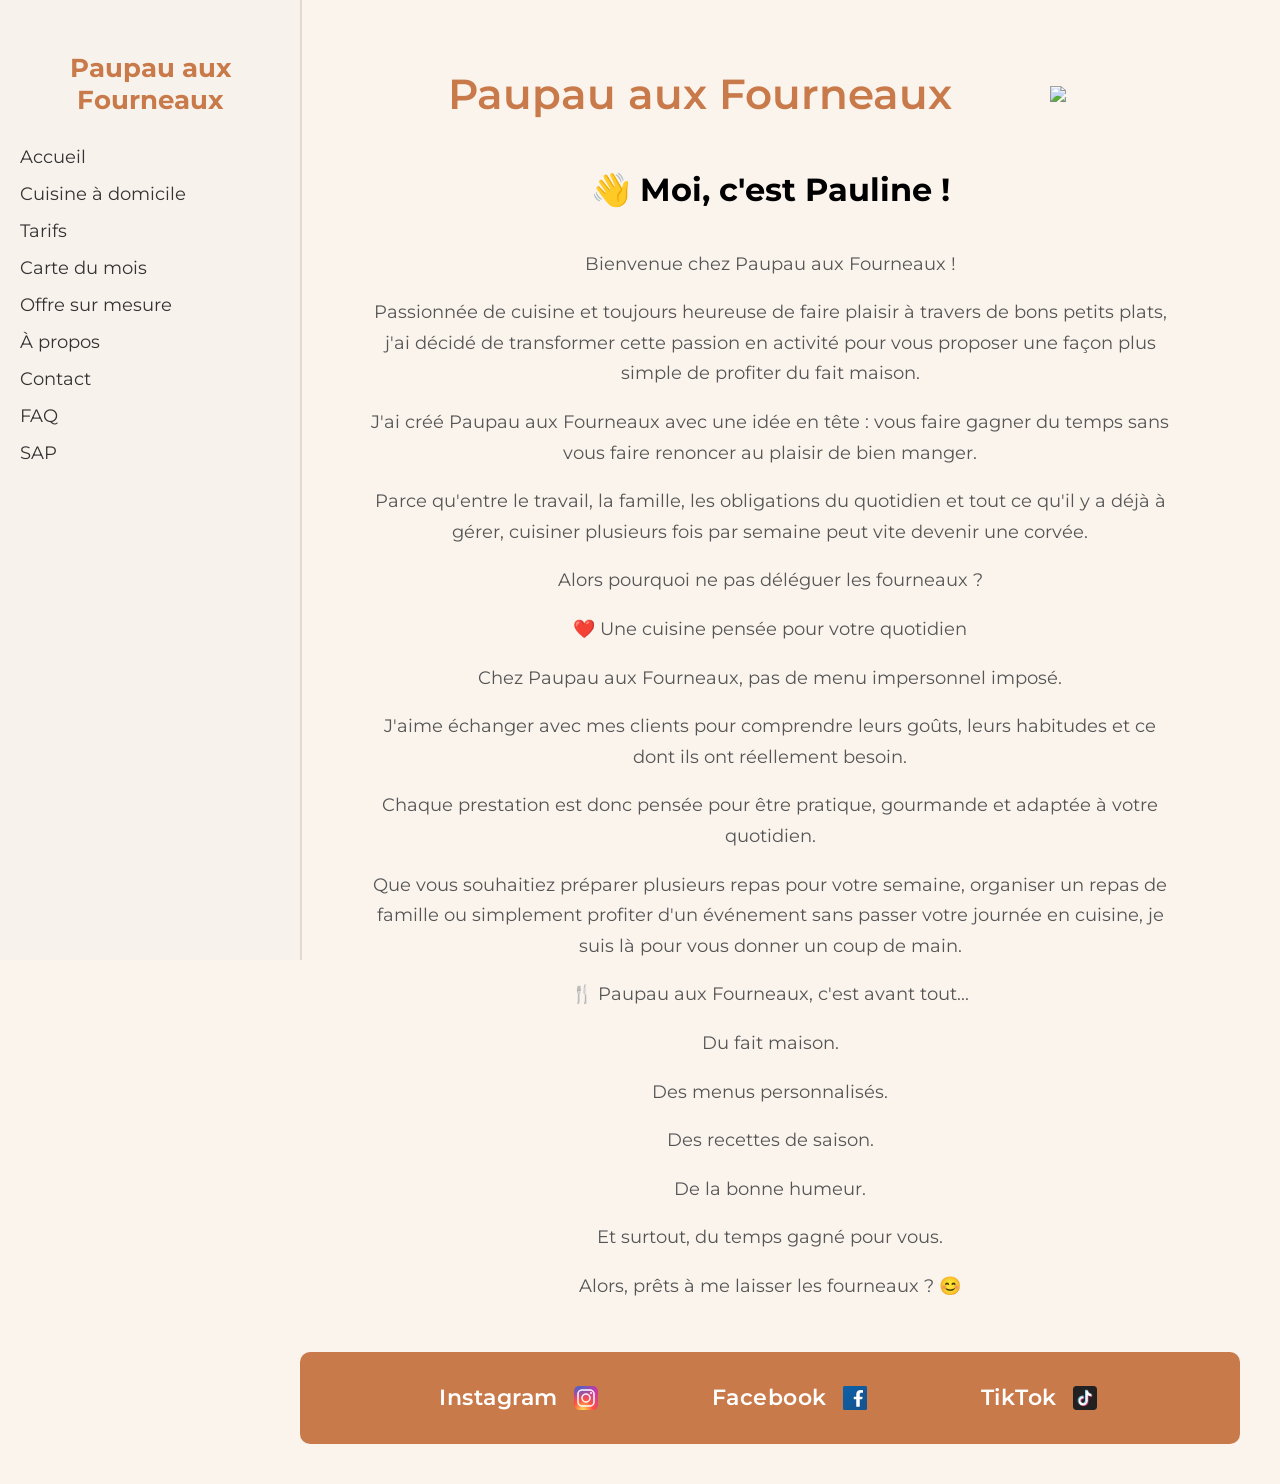
==== apropos.html @ a83f432d "partie cuisine surmesure apropos" ====
<!DOCTYPE html>
<html lang="fr">
<head>
    <meta charset="UTF-8">
    <title>Cuisine à domicile</title>
    <link rel="stylesheet" href="style.css">
    <link rel="preconnect" href="https://fonts.googleapis.com">
    <link rel="preconnect" href="https://fonts.gstatic.com" crossorigin>
    <link href="https://fonts.googleapis.com/css2?family=Playfair+Display:wght@400;600&family=Inter:wght@300;400;500&display=swap" rel="stylesheet">
</head>

<body>

    <!-- Sidebar -->
    <nav class="sidebar">
        <h2>Paupau aux Fourneaux</h2>
        <ul>
            <li><a href="index.html">Accueil</a></li>
            <li><a href="cuisine.html">Cuisine à domicile</a></li>
            <li><a href="tarifs.html">Tarifs</a></li>
            <li><a href="carte.html">Carte du mois</a></li>
            <li><a href="surmesure.html">Offre sur mesure</a></li>
            <li><a href="apropos.html">À propos</a></li>
            <li><a href="contact.html">Contact</a></li>
            <li><a href="faq.html">FAQ</a></li>
            <li><a href="sap.html">SAP</a></li>
        </ul>
    </nav>

    <!-- Contenu principal -->
    <main>
        <header class="hero">
    <div class="hero-top">
        <h1>Paupau aux Fourneaux</h1>
        <img src="image/logo.png" class="logo-right">
    </div>
        <h1>👋 Moi, c'est Pauline !</h1>
        </header>

        <section class="apropos">
        <p>Bienvenue chez Paupau aux Fourneaux !</p>
<p>Passionnée de cuisine et toujours heureuse de faire plaisir à travers de bons petits plats, j'ai décidé de transformer cette passion en activité pour vous proposer une façon plus simple de profiter du fait maison.</p>
<p>J'ai créé Paupau aux Fourneaux avec une idée en tête : vous faire gagner du temps sans vous faire renoncer au plaisir de bien manger.</p>
<p>Parce qu'entre le travail, la famille, les obligations du quotidien et tout ce qu'il y a déjà à gérer, cuisiner plusieurs fois par semaine peut vite devenir une corvée.</p>
<p>Alors pourquoi ne pas déléguer les fourneaux ?</p>
<p>❤️ Une cuisine pensée pour votre quotidien</p>
<p>Chez Paupau aux Fourneaux, pas de menu impersonnel imposé.</p>
<p>J'aime échanger avec mes clients pour comprendre leurs goûts, leurs habitudes et ce dont ils ont réellement besoin.</p>
<p>Chaque prestation est donc pensée pour être pratique, gourmande et adaptée à votre quotidien.</p>
<p>Que vous souhaitiez préparer plusieurs repas pour votre semaine, organiser un repas de famille ou simplement profiter d'un événement sans passer votre journée en cuisine, je suis là pour vous donner un coup de main.</p>
<p>🍴 Paupau aux Fourneaux, c'est avant tout...</p>
<p>Du fait maison.</p>
<p>Des menus personnalisés.</p>
<p>Des recettes de saison.</p>
<p>De la bonne humeur.</p>
<p>Et surtout, du temps gagné pour vous.</p>
<p>Alors, prêts à me laisser les fourneaux ? 😊</p>
        </section>

    <!-- Réseaux sociaux -->
        <footer class="social-footer">
            <div class="footer-links">
                <a href="https://www.instagram.com/paupau_aux_fourneaux.cad/" class="social-item" target="_blank">
                    <span>Instagram</span>
                    <img src="image/insta_P.png" alt="Instagram">
                </a>
                <a href="https://www.facebook.com/people/Paupau-aux-fourneaux/61578307213638/" class="social-item" target="_blank">
                    <span>Facebook</span>
                    <img src="image/facebook_P.png" alt="Facebook">
                </a>
                <a href="https://www.tiktok.com/@paupau_aux_fourneaux" class="social-item" target="_blank">
                    <span>TikTok</span>
                    <img src="image/tiktok_P.png" alt="TikTok">
                </a>
            </div>
        </footer>
            </main>
</body>
</html>
---- style.css ----
/* Police Montserrat */
@import url('https://fonts.googleapis.com/css2?family=Montserrat:wght@300;400;500;600&display=swap');

body {
    margin: 0;
    font-family: 'Montserrat', sans-serif;
    background: #fbf4ed;
}

/* Sidebar */
.sidebar {
    width: 260px;
    background: #f8f2ec;
    padding: 30px 20px;
    height: 100vh;
    position: fixed;
    border-right: 2px solid #e2d8cf;
}

.sidebar h2 {
    font-size: 26px;
    color: #c97a4a;
    text-align: center;
    margin-bottom: 30px;
}

.sidebar ul {
    list-style: none;
    padding: 0;
}

.sidebar ul li {
    margin: 15px 0;
}

.sidebar ul li a {
    text-decoration: none;
    color: #333;
    font-size: 18px;
    display: block;
    transition: 0.2s;
}

.sidebar ul li a:hover {
    color: #c97a4a;
    transform: translateX(5px);
}

/* Contenu principal */
main {
    margin-left: 260px;
    padding: 40px;
}

/* Header accueil */
.hero {
    text-align: center;
    max-width: 800px;
    margin: 0 auto;
}

.hero-top {
    display: flex;
    justify-content: space-between;
    align-items: center;
    max-width: 900px;
    margin: 0 auto;
}

.hero-top h1 {
    flex: 1;
    text-align: center;
    font-size: 42px;
    color: #c97a4a;
    font-weight: 600;
}

.logo-right {
    width: 120px;
    height: auto;
    margin-left: 20px;
}

.hero p {
    font-size: 20px;
    color: #555;
    line-height: 1.6;
}


.cuisine, .surmesure, .presentation, .apropos {
    max-width: 800px;
    margin: 40px auto;
    text-align: center;
    font-size: 18px;
    color: #555;
    line-height: 1.7;
}

/* Carrousel */
/* Carrousel */
.carousel {
    margin-top: 40px;
    overflow: hidden;
    width: 100%;
    height: 280px; /* hauteur réduite = plus de plat visible */
    border-radius: 15px;
}

/* Conteneur des images */
.slides {
    display: flex;
    animation: slide 35s infinite;
}

/* Images */
.slides img {
    width: 100%;
    height: 280px;
    object-fit: cover; /* pas de zoom excessif avec hauteur réduite */
    border-radius: 15px;
}



/* Animation sans vide */
@keyframes slide {
    0%   { transform: translateX(0); }
    33%  { transform: translateX(-100%); }
    66%  { transform: translateX(-200%); }
    100% { transform: translateX(0); }
}

/* Footer réseaux sociaux */
.social-footer {
    margin-top: 50px;
    text-align: center;
    background: #c97a4a;
    padding: 30px 0;
    border-radius: 10px;
}

.social-footer a {
    margin: 0 15px;
    color: #fff;           /* texte blanc pour contraster */
    font-size: 20px;
    text-decoration: none;
    font-weight: 500;
}

.social-footer a:hover {
    color: #333;
}

.footer-images {
    display: flex;
    justify-content: center;
    gap: 25px; /* espace entre les images */
    margin-bottom: 20px; /* espace entre images et réseaux */
}

.footer-images img {
    width: 40px;   /* taille des icônes */
    height: 40px;
    object-fit: contain;
}

/* Conteneur des réseaux */
.footer-links {
    display: flex;
    justify-content: center;
    gap: 80px; /* plus d’espace entre les réseaux */
}

/* Un réseau = nom + icône */
.social-item {
    display: flex;
    align-items: center;
    gap: 12px; /* espace entre nom et icône */
    text-decoration: none;
    transition: 0.2s;
}

/* Nom du réseau */
.social-item span {
    color: #fff;
    font-size: 22px;
    font-weight: 600;
    letter-spacing: 0.5px;
}

/* Icône */
.social-item img {
    width: 32px;
    height: 32px;
    object-fit: contain;
}

/* Effet hover premium */
.social-item:hover span {
    color: #333;
}

.social-item:hover img {
    transform: scale(1.15);
}

/* Responsive mobile */
@media (max-width: 768px) {

    .sidebar {
        width: 100%;
        height: auto;
        position: relative;
        border-right: none;
        border-bottom: 2px solid #e2d8cf;
        padding: 10px;
    }

    .sidebar ul {
        display: flex;
        flex-wrap: wrap;
        justify-content: center;
    }

    .sidebar ul li {
        margin: 10px;
    }

    main {
        margin-left: 0;
        padding: 20px;
    }

    .hero-top {
        flex-direction: column;
    }

    .hero-top h1 {
        margin-bottom: 15px;
        font-size: 32px;
    }

    .logo-right {
        margin: 0;
        width: 100px;
    }

    .hero p {
        font-size: 18px;
    }

    .carousel {
        height: 220px;
        border-radius: 10px;
    }

    .slides img {
        height: 220px;
    }
}
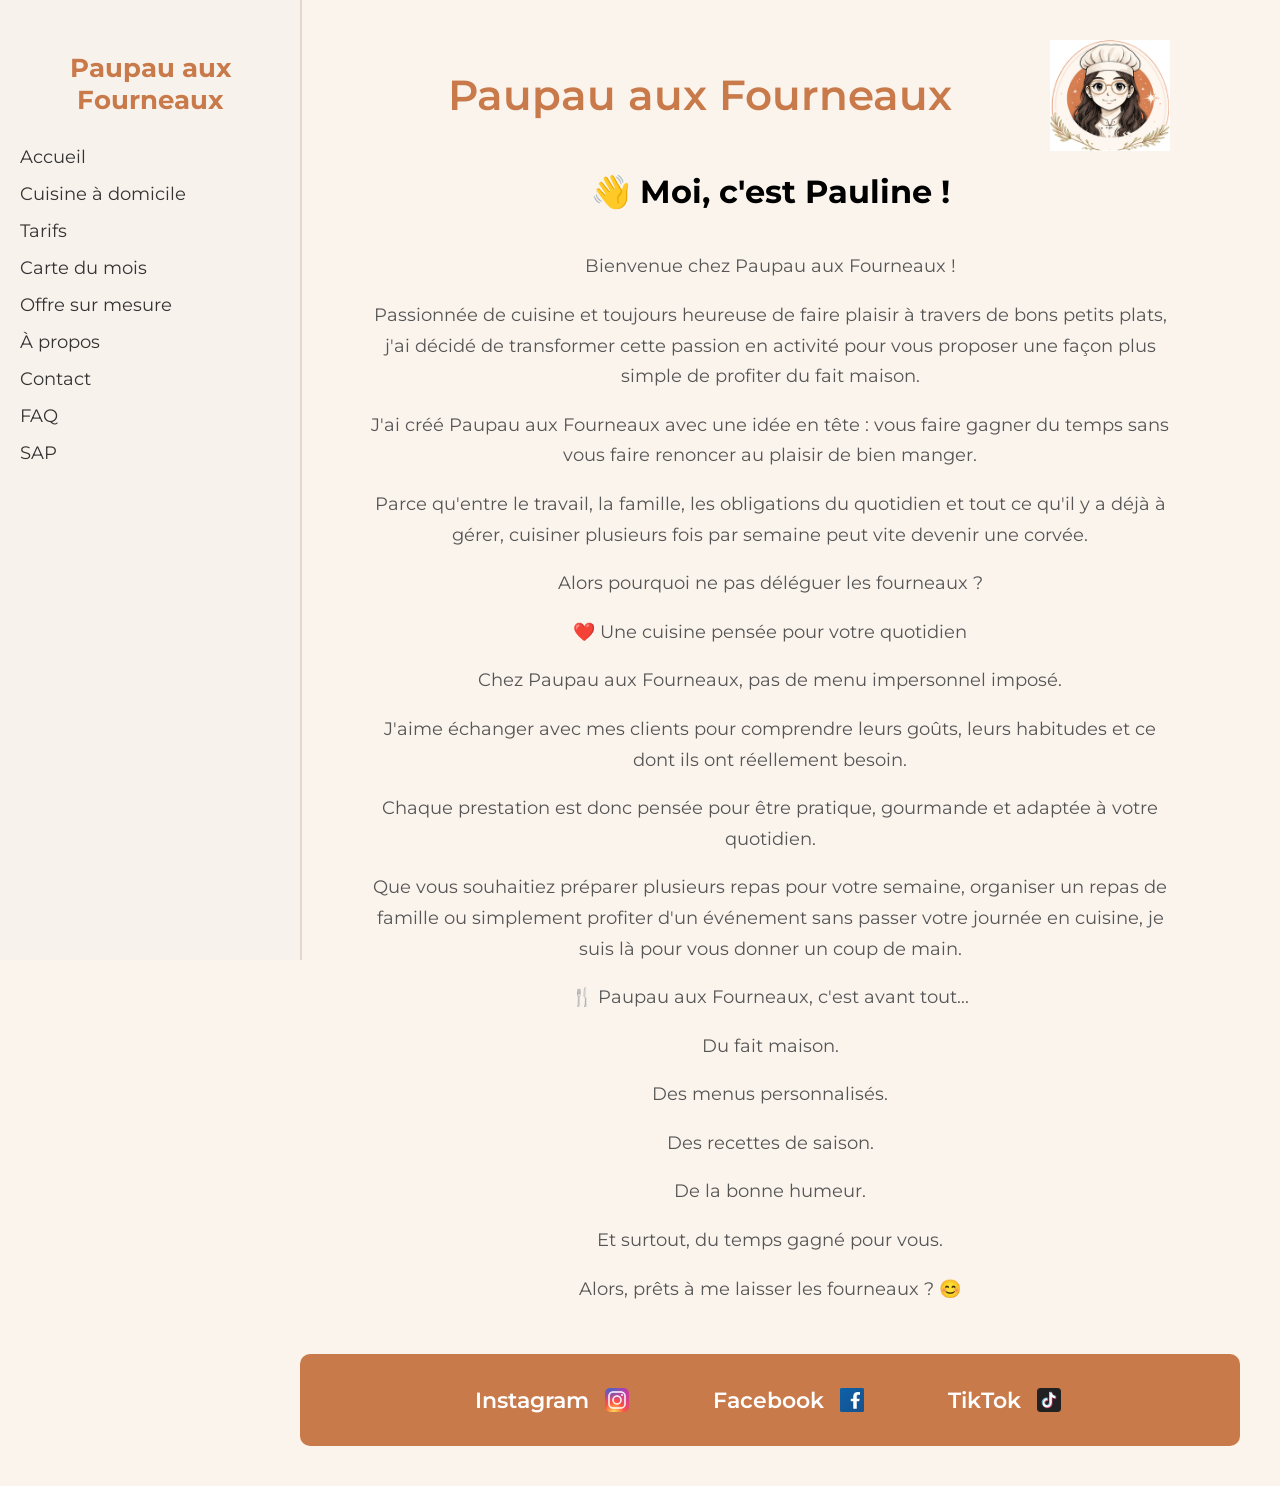
==== commit 50af2118: "test mobile 5" ====
--- a/apropos.html
+++ b/apropos.html
@@ -32,7 +32,7 @@
         <header class="hero">
     <div class="hero-top">
         <h1>Paupau aux Fourneaux</h1>
-        <img src="image/logo.png" class="logo-right">
+        <img src="image/Logo.png" class="logo-right">
     </div>
         <h1>👋 Moi, c'est Pauline !</h1>
         </header>
--- a/style.css
+++ b/style.css
@@ -7,7 +7,7 @@
     background: #fbf4ed;
 }
 
-/* Sidebar */
+/* Sidebar (PC) */
 .sidebar {
     width: 260px;
     background: #f8f2ec;
@@ -87,7 +87,7 @@
     line-height: 1.6;
 }
 
-
+/* Sections */
 .cuisine, .surmesure, .presentation, .apropos {
     max-width: 800px;
     margin: 40px auto;
@@ -97,33 +97,27 @@
     line-height: 1.7;
 }
 
-/* Carrousel */
 /* Carrousel */
 .carousel {
     margin-top: 40px;
     overflow: hidden;
     width: 100%;
-    height: 280px; /* hauteur réduite = plus de plat visible */
+    height: 280px;
     border-radius: 15px;
 }
 
-/* Conteneur des images */
 .slides {
     display: flex;
     animation: slide 35s infinite;
 }
 
-/* Images */
 .slides img {
     width: 100%;
     height: 280px;
-    object-fit: cover; /* pas de zoom excessif avec hauteur réduite */
+    object-fit: cover;
     border-radius: 15px;
 }
 
-
-
-/* Animation sans vide */
 @keyframes slide {
     0%   { transform: translateX(0); }
     33%  { transform: translateX(-100%); }
@@ -131,7 +125,7 @@
     100% { transform: translateX(0); }
 }
 
-/* Footer réseaux sociaux */
+/* Footer */
 .social-footer {
     margin-top: 50px;
     text-align: center;
@@ -140,63 +134,32 @@
     border-radius: 10px;
 }
 
-.social-footer a {
-    margin: 0 15px;
-    color: #fff;           /* texte blanc pour contraster */
-    font-size: 20px;
-    text-decoration: none;
-    font-weight: 500;
-}
-
-.social-footer a:hover {
-    color: #333;
-}
-
-.footer-images {
+.footer-links {
     display: flex;
     justify-content: center;
-    gap: 25px; /* espace entre les images */
-    margin-bottom: 20px; /* espace entre images et réseaux */
-}
-
-.footer-images img {
-    width: 40px;   /* taille des icônes */
-    height: 40px;
-    object-fit: contain;
-}
-
-/* Conteneur des réseaux */
-.footer-links {
-    display: flex;
-    justify-content: center;
-    gap: 80px; /* plus d’espace entre les réseaux */
-}
-
-/* Un réseau = nom + icône */
+    gap: 80px;
+}
+
 .social-item {
     display: flex;
     align-items: center;
-    gap: 12px; /* espace entre nom et icône */
+    gap: 12px;
     text-decoration: none;
     transition: 0.2s;
 }
 
-/* Nom du réseau */
 .social-item span {
     color: #fff;
     font-size: 22px;
     font-weight: 600;
-    letter-spacing: 0.5px;
-}
-
-/* Icône */
+}
+
 .social-item img {
     width: 32px;
     height: 32px;
     object-fit: contain;
 }
 
-/* Effet hover premium */
 .social-item:hover span {
     color: #333;
 }
@@ -205,57 +168,94 @@
     transform: scale(1.15);
 }
 
-/* Responsive mobile */
+/* ⭐ MOBILE — TOUT EN BAS POUR NE PAS ÊTRE ÉCRASÉ */
 @media (max-width: 768px) {
 
+    /* Sidebar devient un menu horizontal */
     .sidebar {
-        width: 100%;
-        height: auto;
-        position: relative;
+        width: 100% !important;
+        height: auto !important;
+        position: relative !important;
+        padding: 10px 0;
         border-right: none;
         border-bottom: 2px solid #e2d8cf;
-        padding: 10px;
+    }
+
+    .sidebar h2 {
+        font-size: 20px;
+        margin-bottom: 10px;
     }
 
     .sidebar ul {
         display: flex;
         flex-wrap: wrap;
         justify-content: center;
+        gap: 12px;
+        padding: 0;
+        margin: 0;
     }
 
     .sidebar ul li {
-        margin: 10px;
-    }
-
+    margin: 5px 0;
+}
+
+.sidebar ul li a {
+    padding: 4px 8px;
+    font-size: 15px;
+}
+
+    /* Header mobile */
+    .hero-top {
+        flex-direction: column;
+        gap: 10px;
+    }
+
+    .hero-top h1 {
+        font-size: 28px;
+    }
+
+    .logo-right {
+        width: 80px;
+        height: auto;
+    }
+
+    /* Carrousel mobile */
+    .carousel {
+        height: 180px;
+        border-radius: 10px;
+    }
+
+    .slides img {
+        height: 180px;
+        object-fit: cover;
+    }
+
+    /* Sections mobile */
+    .cuisine, .surmesure, .presentation, .apropos {
+        padding: 0 15px;
+        font-size: 16px;
+        line-height: 1.6;
+    }
+
+    /* Footer mobile */
+    .footer-links {
+        flex-direction: column;
+        gap: 20px;
+        align-items: center;
+    }
+
+    .social-item span {
+        font-size: 18px;
+    }
+
+    .social-item img {
+        width: 26px;
+        height: 26px;
+    }
+
+    /* Main mobile */
     main {
         margin-left: 0;
         padding: 20px;
     }
-
-    .hero-top {
-        flex-direction: column;
-    }
-
-    .hero-top h1 {
-        margin-bottom: 15px;
-        font-size: 32px;
-    }
-
-    .logo-right {
-        margin: 0;
-        width: 100px;
-    }
-
-    .hero p {
-        font-size: 18px;
-    }
-
-    .carousel {
-        height: 220px;
-        border-radius: 10px;
-    }
-
-    .slides img {
-        height: 220px;
-    }
-}
+}
